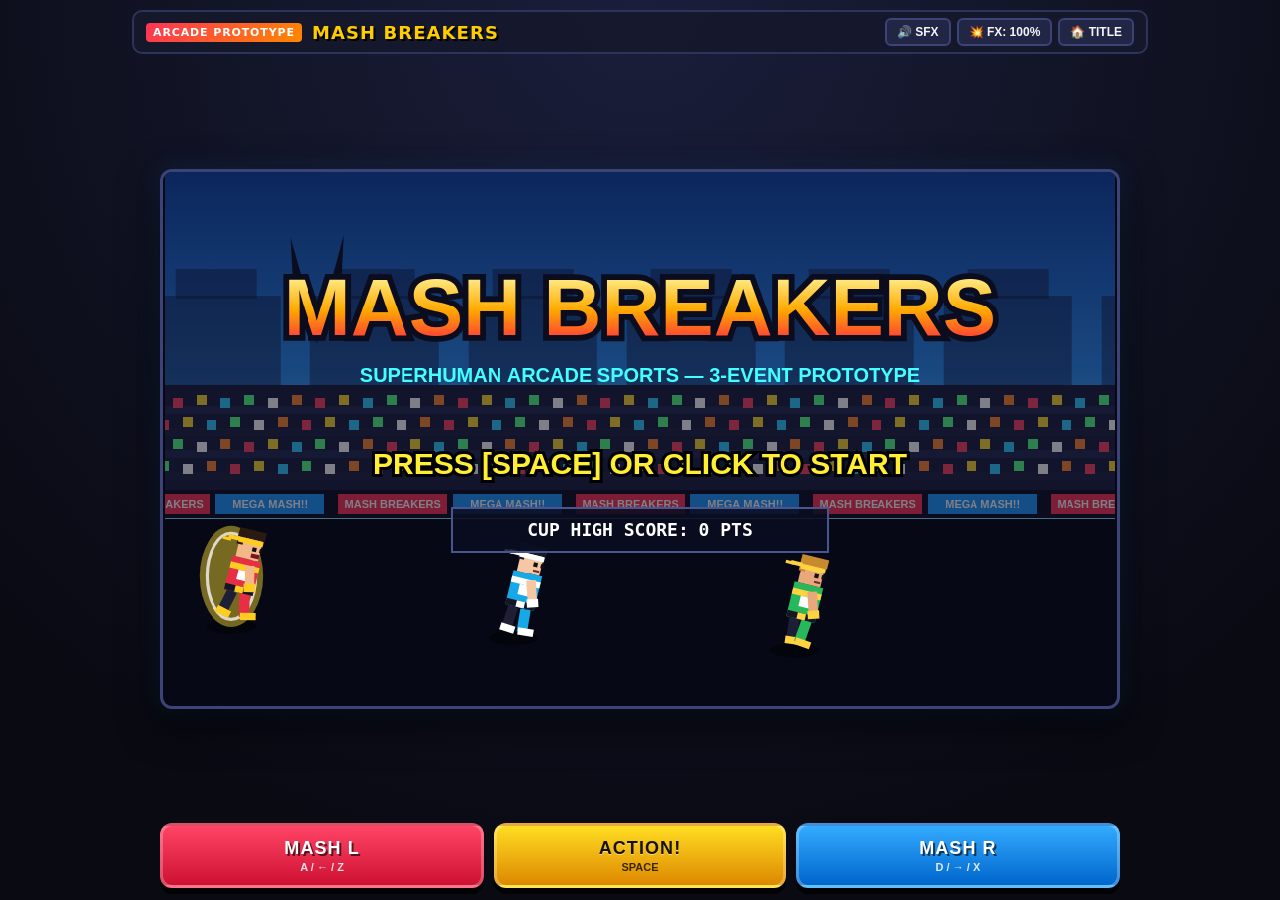
==== index.html @ 336ac717 "feat: add MASH BREAKERS 3-event prototype and detailed GDD" ====
<!DOCTYPE html>
<html lang="ko">
<head>
  <meta charset="UTF-8" />
  <meta name="viewport" content="width=device-width, initial-scale=1.0, maximum-scale=1.0, user-scalable=no" />
  <title>MASH BREAKERS — Superhuman Arcade Sports</title>
  <link rel="stylesheet" href="style.css" />
</head>
<body>
  <div id="arcade-shell">
    <header id="top-bar">
      <div class="brand">
        <span class="badge">ARCADE PROTOTYPE</span>
        <h1>MASH BREAKERS</h1>
      </div>
      <div class="controls-bar">
        <button id="btn-sound" class="icon-btn" title="사운드 켜기/끄기">🔊 SFX</button>
        <button id="btn-shake" class="icon-btn" title="화면 흔들림/번쩍임 줄이기">💥 FX: 100%</button>
        <button id="btn-home" class="icon-btn" title="타이틀로 이동">🏠 TITLE</button>
      </div>
    </header>

    <main id="stage-wrap">
      <canvas id="game-canvas" width="960" height="540"></canvas>
      <div id="ad-overlay" class="hidden" aria-live="polite">
        <div class="ad-box">
          <div class="ad-tag">PORTAL SDK DEMO (Poki / CrazyGames)</div>
          <h2 id="ad-title">REWARDED AD SIMULATOR</h2>
          <p id="ad-desc">실제 포털 배포 시 여기서 보상형 광고가 재생됩니다.</p>
          <div class="ad-bar"><div id="ad-progress"></div></div>
        </div>
      </div>
    </main>

    <!-- PC Key Hint + Mobile Arcade Touch Deck -->
    <footer id="touch-deck">
      <button id="pad-left" class="arcade-btn btn-red" data-input="left">
        <span class="btn-label">MASH L</span>
        <span class="btn-key">A / ← / Z</span>
      </button>
      <button id="pad-action" class="arcade-btn btn-yellow" data-input="action">
        <span class="btn-label">ACTION!</span>
        <span class="btn-key">SPACE</span>
      </button>
      <button id="pad-right" class="arcade-btn btn-blue" data-input="right">
        <span class="btn-label">MASH R</span>
        <span class="btn-key">D / → / X</span>
      </button>
    </footer>
  </div>

  <script src="src/sdk.js"></script>
  <script src="src/audio.js"></script>
  <script src="src/juice.js"></script>
  <script src="src/sprites.js"></script>
  <script src="src/events.js"></script>
  <script src="src/main.js"></script>
</body>
</html>
---- style.css ----
* {
  box-sizing: border-box;
  margin: 0;
  padding: 0;
  user-select: none;
  -webkit-user-select: none;
  -webkit-touch-callout: none;
}

:root {
  --bg: #0c0d18;
  --panel: #16182c;
  --border: #2e335c;
  --text: #f4f6ff;
  --muted: #98a0c8;
  --accent: #ffcc00;
  --red: #ff3355;
  --blue: #2299ff;
}

html, body {
  width: 100%;
  height: 100%;
  background: radial-gradient(circle at top, #1b1e3b 0%, #090a12 80%);
  color: var(--text);
  font-family: "Segoe UI", "Malgun Gothic", system-ui, -apple-system, sans-serif;
  overflow: hidden;
  touch-action: manipulation;
}

#arcade-shell {
  display: flex;
  flex-direction: column;
  align-items: center;
  justify-content: space-between;
  width: 100%;
  height: 100dvh;
  max-width: 1040px;
  margin: 0 auto;
  padding: 10px 12px 12px;
  gap: 8px;
}

#top-bar {
  width: 100%;
  display: flex;
  align-items: center;
  justify-content: space-between;
  background: rgba(22, 24, 44, 0.9);
  border: 2px solid var(--border);
  border-radius: 10px;
  padding: 6px 12px;
}

.brand {
  display: flex;
  align-items: center;
  gap: 10px;
}

.brand .badge {
  background: linear-gradient(135deg, #ff3355, #ff8800);
  color: #fff;
  font-size: 11px;
  font-weight: 900;
  letter-spacing: 0.08em;
  padding: 3px 7px;
  border-radius: 4px;
}

.brand h1 {
  font-size: 18px;
  font-weight: 900;
  letter-spacing: 0.06em;
  color: var(--accent);
  text-shadow: 2px 2px 0 #000;
}

.controls-bar {
  display: flex;
  gap: 6px;
}

.icon-btn {
  background: #222645;
  color: var(--text);
  border: 2px solid #3c4378;
  border-radius: 6px;
  padding: 5px 10px;
  font-size: 12px;
  font-weight: 700;
  cursor: pointer;
  transition: transform 0.08s ease, background 0.12s ease;
}

.icon-btn:hover {
  background: #2f3561;
}

.icon-btn:active {
  transform: translateY(2px);
}

#stage-wrap {
  position: relative;
  width: 100%;
  flex: 1 1 auto;
  min-height: 0;
  display: flex;
  align-items: center;
  justify-content: center;
}

#game-canvas {
  width: 100%;
  height: 100%;
  max-width: 960px;
  max-height: 540px;
  aspect-ratio: 16 / 9;
  object-fit: contain;
  background: #070812;
  border: 3px solid #3c4378;
  border-radius: 12px;
  box-shadow: 0 14px 40px rgba(0, 0, 0, 0.65), 0 0 24px rgba(34, 153, 255, 0.15);
  image-rendering: pixelated;
  cursor: pointer;
}

#ad-overlay {
  position: absolute;
  inset: 0;
  background: rgba(5, 6, 14, 0.88);
  display: flex;
  align-items: center;
  justify-content: center;
  border-radius: 12px;
  z-index: 20;
}

#ad-overlay.hidden {
  display: none;
}

.ad-box {
  width: min(440px, 90%);
  background: #171a32;
  border: 3px solid var(--accent);
  border-radius: 12px;
  padding: 22px;
  text-align: center;
  box-shadow: 0 10px 30px rgba(0, 0, 0, 0.7);
}

.ad-tag {
  display: inline-block;
  font-size: 11px;
  font-weight: 900;
  color: #111;
  background: var(--accent);
  padding: 3px 8px;
  border-radius: 4px;
  margin-bottom: 10px;
}

.ad-box h2 {
  font-size: 20px;
  margin-bottom: 8px;
}

.ad-box p {
  font-size: 13px;
  color: var(--muted);
  margin-bottom: 16px;
}

.ad-bar {
  width: 100%;
  height: 12px;
  background: #0b0d1b;
  border-radius: 6px;
  overflow: hidden;
  border: 1px solid #3c4378;
}

#ad-progress {
  width: 0%;
  height: 100%;
  background: linear-gradient(90deg, #ff3355, #ffcc00);
  transition: width 0.08s linear;
}

#touch-deck {
  width: 100%;
  max-width: 960px;
  display: grid;
  grid-template-columns: 1fr 0.9fr 1fr;
  gap: 10px;
}

.arcade-btn {
  display: flex;
  flex-direction: column;
  align-items: center;
  justify-content: center;
  padding: 12px 8px;
  border-radius: 12px;
  border: 3px solid rgba(255, 255, 255, 0.25);
  color: #fff;
  cursor: pointer;
  box-shadow: 0 6px 0 rgba(0, 0, 0, 0.65);
  transition: transform 0.05s ease, box-shadow 0.05s ease, filter 0.05s ease;
}

.arcade-btn .btn-label {
  font-size: 18px;
  font-weight: 900;
  letter-spacing: 0.06em;
  text-shadow: 2px 2px 0 rgba(0, 0, 0, 0.6);
}

.arcade-btn .btn-key {
  font-size: 11px;
  font-weight: 700;
  opacity: 0.85;
  margin-top: 2px;
}

.btn-red {
  background: linear-gradient(180deg, #ff4466 0%, #cc1133 100%);
}

.btn-blue {
  background: linear-gradient(180deg, #33aaff 0%, #0066cc 100%);
}

.btn-yellow {
  background: linear-gradient(180deg, #ffdd22 0%, #dd8800 100%);
  color: #1a1200;
}

.btn-yellow .btn-label {
  text-shadow: 0 1px 0 rgba(255, 255, 255, 0.5);
}

.arcade-btn:active,
.arcade-btn.pressed {
  transform: translateY(5px);
  box-shadow: 0 1px 0 rgba(0, 0, 0, 0.7);
  filter: brightness(1.18);
}

@media (max-width: 640px) {
  .brand h1 { font-size: 15px; }
  .brand .badge { display: none; }
  .arcade-btn { padding: 14px 4px; }
  .arcade-btn .btn-label { font-size: 15px; }
}
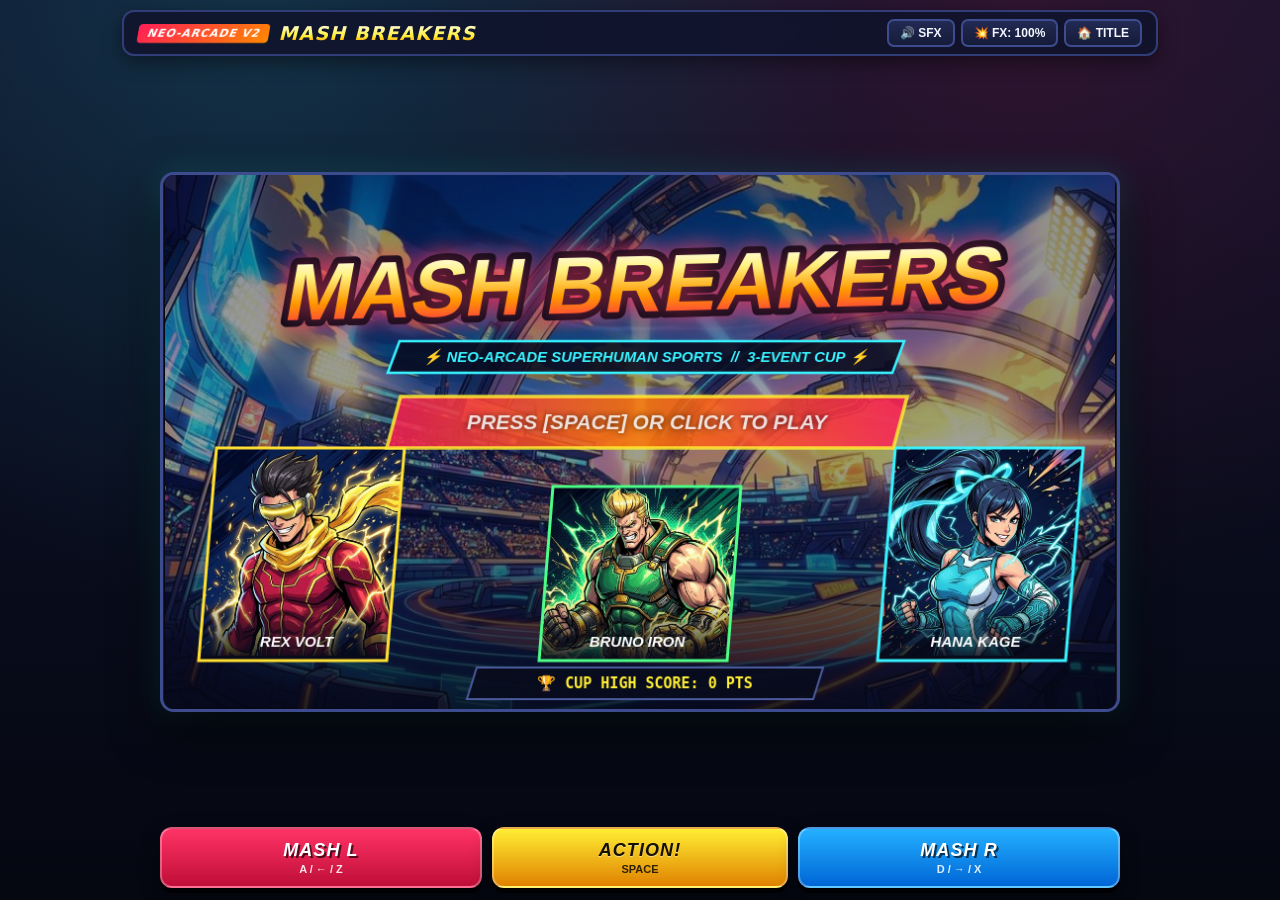
==== commit e7309dfd: "feat: upgrade MASH BREAKERS to Neo-Arcade V2 cel-shaded visuals and anime cut-ins" ====
--- a/index.html
+++ b/index.html
@@ -3,14 +3,14 @@
 <head>
   <meta charset="UTF-8" />
   <meta name="viewport" content="width=device-width, initial-scale=1.0, maximum-scale=1.0, user-scalable=no" />
-  <title>MASH BREAKERS — Superhuman Arcade Sports</title>
+  <title>MASH BREAKERS — Neo-Arcade Superhuman Sports</title>
   <link rel="stylesheet" href="style.css" />
 </head>
 <body>
   <div id="arcade-shell">
     <header id="top-bar">
       <div class="brand">
-        <span class="badge">ARCADE PROTOTYPE</span>
+        <span class="badge">NEO-ARCADE V2</span>
         <h1>MASH BREAKERS</h1>
       </div>
       <div class="controls-bar">
--- a/style.css
+++ b/style.css
@@ -8,20 +8,24 @@
 }
 
 :root {
-  --bg: #0c0d18;
-  --panel: #16182c;
-  --border: #2e335c;
-  --text: #f4f6ff;
-  --muted: #98a0c8;
-  --accent: #ffcc00;
-  --red: #ff3355;
-  --blue: #2299ff;
+  --bg: #070914;
+  --panel: rgba(15, 20, 44, 0.88);
+  --border: #303d78;
+  --text: #f4f7ff;
+  --muted: #98a8d8;
+  --accent: #ffee33;
+  --cyan: #38f3ff;
+  --red: #ff2255;
+  --blue: #1496ff;
 }
 
 html, body {
   width: 100%;
   height: 100%;
-  background: radial-gradient(circle at top, #1b1e3b 0%, #090a12 80%);
+  background:
+    radial-gradient(circle at 20% 0%, rgba(56, 243, 255, 0.14) 0%, transparent 45%),
+    radial-gradient(circle at 80% 0%, rgba(255, 34, 85, 0.14) 0%, transparent 45%),
+    linear-gradient(180deg, #0e132b 0%, #050711 100%);
   color: var(--text);
   font-family: "Segoe UI", "Malgun Gothic", system-ui, -apple-system, sans-serif;
   overflow: hidden;
@@ -35,7 +39,7 @@
   justify-content: space-between;
   width: 100%;
   height: 100dvh;
-  max-width: 1040px;
+  max-width: 1060px;
   margin: 0 auto;
   padding: 10px 12px 12px;
   gap: 8px;
@@ -46,10 +50,12 @@
   display: flex;
   align-items: center;
   justify-content: space-between;
-  background: rgba(22, 24, 44, 0.9);
+  background: var(--panel);
+  backdrop-filter: blur(8px);
   border: 2px solid var(--border);
-  border-radius: 10px;
-  padding: 6px 12px;
+  border-radius: 12px;
+  padding: 7px 14px;
+  box-shadow: 0 6px 20px rgba(0, 0, 0, 0.45);
 }
 
 .brand {
@@ -59,21 +65,25 @@
 }
 
 .brand .badge {
-  background: linear-gradient(135deg, #ff3355, #ff8800);
+  background: linear-gradient(135deg, #ff1e56, #ff8800);
   color: #fff;
   font-size: 11px;
   font-weight: 900;
+  font-style: italic;
   letter-spacing: 0.08em;
-  padding: 3px 7px;
+  padding: 3px 9px;
   border-radius: 4px;
+  transform: skewX(-10deg);
 }
 
 .brand h1 {
-  font-size: 18px;
-  font-weight: 900;
+  font-size: 19px;
+  font-weight: 900;
+  font-style: italic;
   letter-spacing: 0.06em;
-  color: var(--accent);
-  text-shadow: 2px 2px 0 #000;
+  background: linear-gradient(180deg, #ffffff 0%, #ffee33 65%, #ff8800 100%);
+  -webkit-background-clip: text;
+  -webkit-text-fill-color: transparent;
 }
 
 .controls-bar {
@@ -82,19 +92,20 @@
 }
 
 .icon-btn {
-  background: #222645;
+  background: linear-gradient(180deg, #212a54 0%, #151b38 100%);
   color: var(--text);
-  border: 2px solid #3c4378;
-  border-radius: 6px;
-  padding: 5px 10px;
+  border: 2px solid #3c4c8f;
+  border-radius: 7px;
+  padding: 5px 11px;
   font-size: 12px;
-  font-weight: 700;
+  font-weight: 800;
   cursor: pointer;
-  transition: transform 0.08s ease, background 0.12s ease;
+  transition: transform 0.08s ease, border-color 0.14s ease, box-shadow 0.14s ease;
 }
 
 .icon-btn:hover {
-  background: #2f3561;
+  border-color: var(--cyan);
+  box-shadow: 0 0 12px rgba(56, 243, 255, 0.25);
 }
 
 .icon-btn:active {
@@ -118,22 +129,25 @@
   max-height: 540px;
   aspect-ratio: 16 / 9;
   object-fit: contain;
-  background: #070812;
-  border: 3px solid #3c4378;
-  border-radius: 12px;
-  box-shadow: 0 14px 40px rgba(0, 0, 0, 0.65), 0 0 24px rgba(34, 153, 255, 0.15);
-  image-rendering: pixelated;
+  background: #060814;
+  border: 3px solid #3c4c8f;
+  border-radius: 14px;
+  box-shadow:
+    0 18px 48px rgba(0, 0, 0, 0.75),
+    0 0 30px rgba(56, 243, 255, 0.18),
+    inset 0 0 0 1px rgba(255, 255, 255, 0.08);
   cursor: pointer;
 }
 
 #ad-overlay {
   position: absolute;
   inset: 0;
-  background: rgba(5, 6, 14, 0.88);
+  background: rgba(5, 7, 18, 0.9);
+  backdrop-filter: blur(6px);
   display: flex;
   align-items: center;
   justify-content: center;
-  border-radius: 12px;
+  border-radius: 14px;
   z-index: 20;
 }
 
@@ -143,21 +157,21 @@
 
 .ad-box {
   width: min(440px, 90%);
-  background: #171a32;
+  background: #141936;
   border: 3px solid var(--accent);
-  border-radius: 12px;
-  padding: 22px;
+  border-radius: 14px;
+  padding: 24px;
   text-align: center;
-  box-shadow: 0 10px 30px rgba(0, 0, 0, 0.7);
+  box-shadow: 0 14px 36px rgba(0, 0, 0, 0.75);
 }
 
 .ad-tag {
   display: inline-block;
   font-size: 11px;
   font-weight: 900;
-  color: #111;
+  color: #090b18;
   background: var(--accent);
-  padding: 3px 8px;
+  padding: 3px 9px;
   border-radius: 4px;
   margin-bottom: 10px;
 }
@@ -176,16 +190,16 @@
 .ad-bar {
   width: 100%;
   height: 12px;
-  background: #0b0d1b;
+  background: #090c1c;
   border-radius: 6px;
   overflow: hidden;
-  border: 1px solid #3c4378;
+  border: 1px solid #3c4c8f;
 }
 
 #ad-progress {
   width: 0%;
   height: 100%;
-  background: linear-gradient(90deg, #ff3355, #ffcc00);
+  background: linear-gradient(90deg, #ff2255, #ffee33, #38f3ff);
   transition: width 0.08s linear;
 }
 
@@ -193,7 +207,7 @@
   width: 100%;
   max-width: 960px;
   display: grid;
-  grid-template-columns: 1fr 0.9fr 1fr;
+  grid-template-columns: 1fr 0.92fr 1fr;
   gap: 10px;
 }
 
@@ -202,40 +216,41 @@
   flex-direction: column;
   align-items: center;
   justify-content: center;
-  padding: 12px 8px;
+  padding: 11px 8px;
   border-radius: 12px;
-  border: 3px solid rgba(255, 255, 255, 0.25);
+  border: 2px solid rgba(255, 255, 255, 0.3);
   color: #fff;
   cursor: pointer;
-  box-shadow: 0 6px 0 rgba(0, 0, 0, 0.65);
+  box-shadow: 0 5px 0 rgba(0, 0, 0, 0.7), 0 8px 20px rgba(0, 0, 0, 0.35);
   transition: transform 0.05s ease, box-shadow 0.05s ease, filter 0.05s ease;
 }
 
 .arcade-btn .btn-label {
   font-size: 18px;
   font-weight: 900;
+  font-style: italic;
   letter-spacing: 0.06em;
-  text-shadow: 2px 2px 0 rgba(0, 0, 0, 0.6);
+  text-shadow: 2px 2px 0 rgba(0, 0, 0, 0.65);
 }
 
 .arcade-btn .btn-key {
   font-size: 11px;
-  font-weight: 700;
-  opacity: 0.85;
+  font-weight: 800;
+  opacity: 0.88;
   margin-top: 2px;
 }
 
 .btn-red {
-  background: linear-gradient(180deg, #ff4466 0%, #cc1133 100%);
+  background: linear-gradient(180deg, #ff3366 0%, #bf0e38 100%);
 }
 
 .btn-blue {
-  background: linear-gradient(180deg, #33aaff 0%, #0066cc 100%);
+  background: linear-gradient(180deg, #24b0ff 0%, #0066d6 100%);
 }
 
 .btn-yellow {
-  background: linear-gradient(180deg, #ffdd22 0%, #dd8800 100%);
-  color: #1a1200;
+  background: linear-gradient(180deg, #ffee33 0%, #e08200 100%);
+  color: #161000;
 }
 
 .btn-yellow .btn-label {
@@ -244,8 +259,8 @@
 
 .arcade-btn:active,
 .arcade-btn.pressed {
-  transform: translateY(5px);
-  box-shadow: 0 1px 0 rgba(0, 0, 0, 0.7);
+  transform: translateY(4px);
+  box-shadow: 0 1px 0 rgba(0, 0, 0, 0.75);
   filter: brightness(1.18);
 }
 
